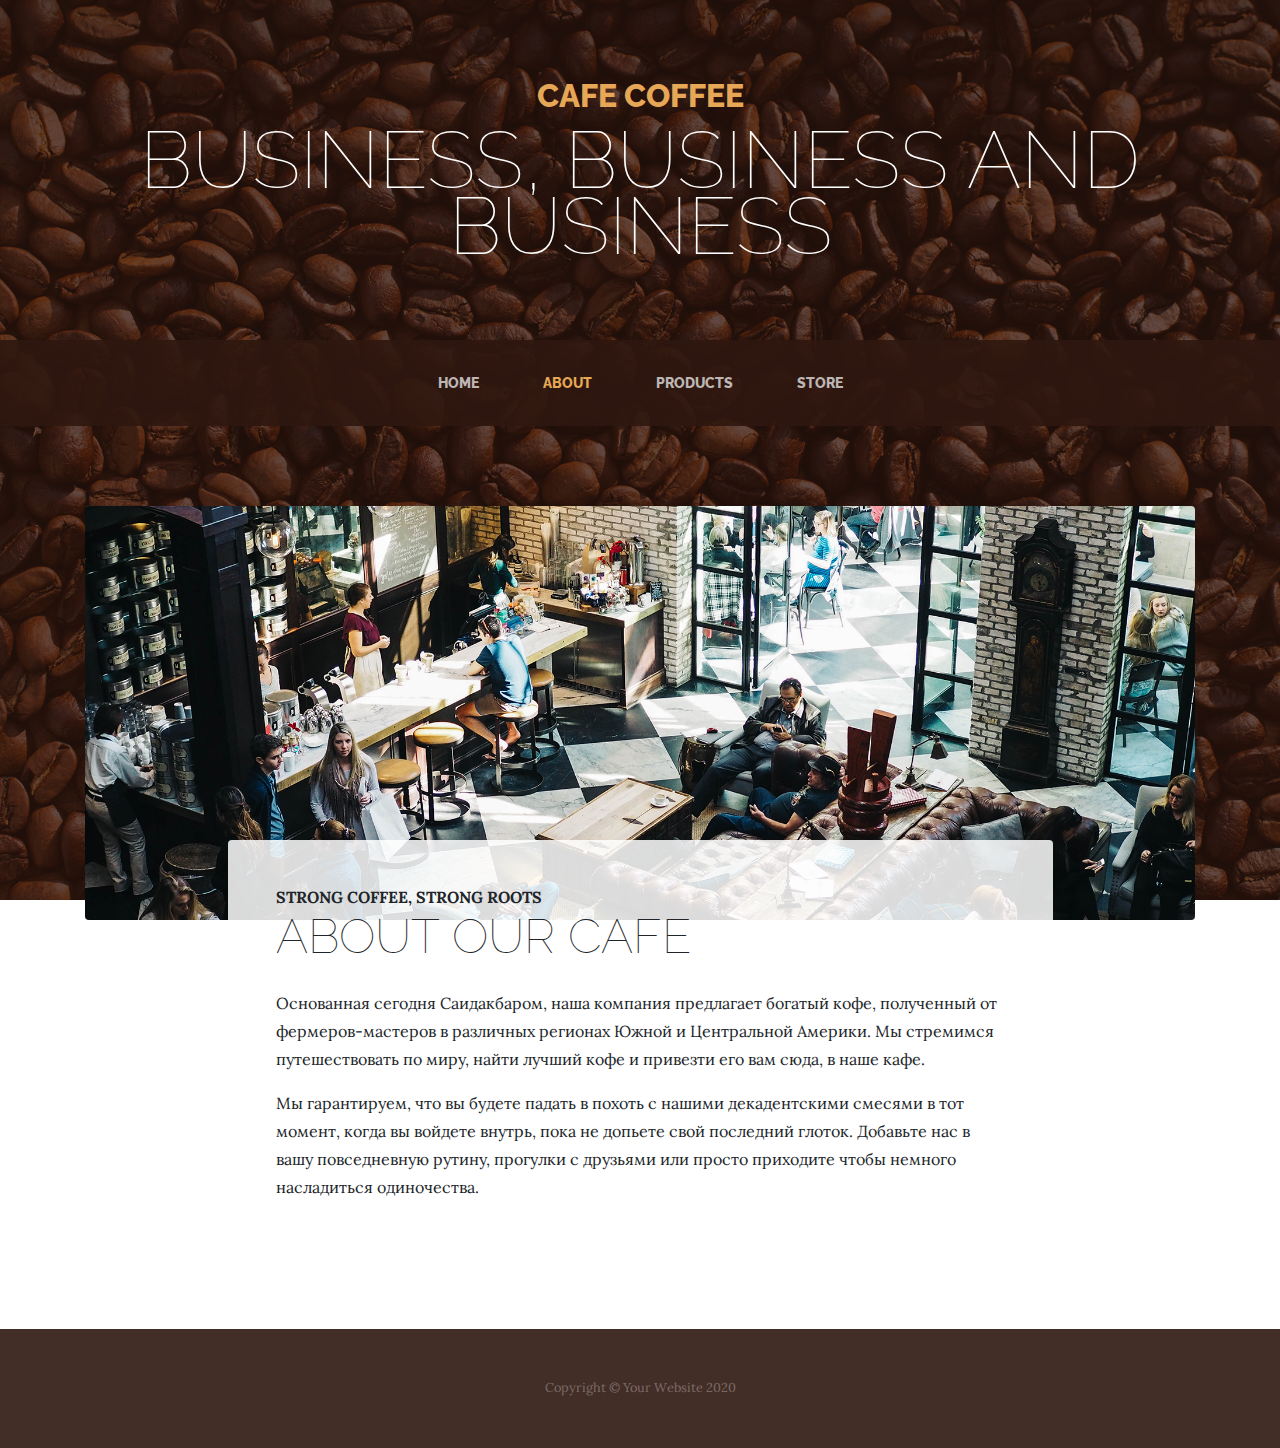
==== about.html @ 03835587 "newdocs" ====
<!DOCTYPE html>
<html lang="en">

<head>

  <meta charset="utf-8">
  <meta name="viewport" content="width=device-width, initial-scale=1, shrink-to-fit=no">
  <meta name="description" content="">
  <meta name="author" content="">

  <title>Saidakbar's homework</title>

  <!-- Bootstrap core CSS -->
  <link href="vendor/bootstrap/css/bootstrap.min.css" rel="stylesheet">

  <!-- Custom fonts for this template -->
  <link href="https://fonts.googleapis.com/css?family=Raleway:100,100i,200,200i,300,300i,400,400i,500,500i,600,600i,700,700i,800,800i,900,900i" rel="stylesheet">
  <link href="https://fonts.googleapis.com/css?family=Lora:400,400i,700,700i" rel="stylesheet">

  <!-- Custom styles for this template -->
  <link href="css/business-casual.min.css" rel="stylesheet">
  <link href="css/business-casual.css" rel="stylesheet">

</head>

<body>

  <h1 class="site-heading text-center text-white d-none d-lg-block">
    <span class="site-heading-upper text-primary mb-3">Cafe Coffee</span>
    <span class="site-heading-lower">Business, business and business</span>
  </h1>

  <!-- Navigation -->
  <nav class="navbar navbar-expand-lg navbar-dark py-lg-4" id="mainNav">
    <div class="container">
      <a class="navbar-brand text-uppercase text-expanded font-weight-bold d-lg-none" href="#">Start Bootstrap</a>
      <button class="navbar-toggler" type="button" data-toggle="collapse" data-target="#navbarResponsive" aria-controls="navbarResponsive" aria-expanded="false" aria-label="Toggle navigation">
        <span class="navbar-toggler-icon"></span>
      </button>
      <div class="collapse navbar-collapse" id="navbarResponsive">
        <ul class="navbar-nav mx-auto">
          <li class="nav-item px-lg-4">
            <a class="nav-link text-uppercase text-expanded" href="index.html">Home
            </a>
          </li>
          <li class="nav-item active px-lg-4">
            <a class="nav-link text-uppercase text-expanded" href="about.html">About</a>
            <span class="sr-only">(current)</span>
          </li>
          <li class="nav-item px-lg-4">
            <a class="nav-link text-uppercase text-expanded" href="products.html">Products</a>
          </li>
          <li class="nav-item px-lg-4">
            <a class="nav-link text-uppercase text-expanded" href="store.html">Store</a>
          </li>
        </ul>
      </div>
    </div>
  </nav>

  <section class="page-section about-heading">
    <div class="container">
      <img class="img-fluid rounded about-heading-img mb-3 mb-lg-0" src="img/about.jpg" alt="">
      <div class="about-heading-content">
        <div class="row">
          <div class="col-xl-9 col-lg-10 mx-auto">
            <div class="bg-faded rounded p-5">
              <h2 class="section-heading mb-4">
                <span class="section-heading-upper">Strong Coffee, Strong Roots</span>
                <span class="section-heading-lower">About Our Cafe</span>
              </h2>
              <p>Основанная сегодня Саидакбаром, наша компания предлагает богатый кофе, полученный от фермеров-мастеров в различных регионах Южной и Центральной Америки. Мы стремимся путешествовать по миру, найти лучший кофе и привезти его вам сюда, в наше кафе.</p>
              <p class="mb-0">Мы гарантируем, что вы будете падать в похоть с нашими декадентскими смесями в тот момент, когда вы войдете внутрь, пока не допьете свой последний глоток. Добавьте нас в вашу повседневную рутину, прогулки с друзьями или просто приходите чтобы немного насладиться  одиночества.</p>
            </div>
          </div>
        </div>
      </div>
    </div>
  </section>

  <footer class="footer text-faded text-center py-5">
    <div class="container">
      <p class="m-0 small">Copyright &copy; Your Website 2020</p>
    </div>
  </footer>

  <!-- Bootstrap core JavaScript -->
  <script src="vendor/jquery/jquery.min.js"></script>
  <script src="vendor/bootstrap/js/bootstrap.bundle.min.js"></script>

</body>

</html>
---- css/business-casual.min.css ----
/*!
 * Start Bootstrap - Business Casual v5.0.9 (https://startbootstrap.com/template-overviews/business-casual)
 * Copyright 2013-2019 Start Bootstrap
 * Licensed under MIT (https://github.com/BlackrockDigital/startbootstrap-business-casual/blob/master/LICENSE)
 */body{font-family:Lora;background-image:linear-gradient(rgba(47,23,15,.65),rgba(47,23,15,.65)),url(../img/bg.jpg);background-attachment:fixed;background-position:center;background-size:cover}h1,h2,h3,h4,h5,h6{font-family:Raleway}p{line-height:1.75}.text-faded{color:rgba(255,255,255,.3)}.site-heading{margin-top:5rem;margin-bottom:5rem;text-transform:uppercase;line-height:1;font-family:Raleway}.site-heading .site-heading-upper{display:block;font-size:2rem;font-weight:800}.site-heading .site-heading-lower{font-size:5rem;font-weight:100;line-height:4rem}.page-section{margin-top:5rem;margin-bottom:5rem}.section-heading{text-transform:uppercase}.section-heading .section-heading-upper{display:block;font-size:1rem;font-weight:800}.section-heading .section-heading-lower{display:block;font-size:3rem;font-weight:100}.bg-faded{background-color:rgba(255,255,255,.85)}#mainNav{background-color:rgba(47,23,15,.9);font-family:Raleway}#mainNav .navbar-brand{color:#e6a756}#mainNav .navbar-nav .nav-item .nav-link{color:rgba(255,255,255,.7);font-weight:800}#mainNav .navbar-nav .nav-item.active .nav-link{color:#e6a756}@media (min-width:992px){#mainNav .navbar-nav .nav-item .nav-link{font-size:.9rem}#mainNav .navbar-nav .nav-item .nav-link:hover{color:rgba(255,255,255,.4)}#mainNav .navbar-nav .nav-item.active .nav-link:hover{color:#e6a756}}.btn-xl{font-weight:700;font-size:.8rem;padding-top:1.5rem;padding-bottom:1.5rem;padding-left:2rem;padding-right:2rem}.intro{position:relative}@media (min-width:992px){.intro .intro-img{width:75%;float:right}.intro .intro-text{left:0;width:60%;margin-top:3rem;position:absolute}.intro .intro-text .intro-button{width:100%;left:0;position:absolute;bottom:-2rem}}@media (min-width:1200px){.intro .intro-text{width:45%}}.cta{padding-top:5rem;padding-bottom:5rem;background-color:rgba(230,167,86,.9)}.cta .cta-inner{position:relative;padding:3rem;margin:.5rem;background-color:rgba(255,255,255,.85)}.cta .cta-inner:before{border-radius:.5rem;content:'';position:absolute;top:-.5rem;bottom:-.5rem;left:-.5rem;right:-.5rem;border:.25rem solid rgba(255,255,255,.85)}@media (min-width:992px){.about-heading .about-heading-img{position:relative;z-index:0}.about-heading .about-heading-content{margin-top:-5rem;position:relative;z-index:1}}@media (min-width:992px){.product-item .product-item-title{position:relative;z-index:1;margin-bottom:-3rem}.product-item .product-item-img{position:relative;z-index:0;max-width:60vw}.product-item .product-item-description{position:relative;z-index:1;margin-top:-3rem;max-width:50vw}}.list-hours{font-size:.9rem}.list-hours .list-hours-item{border-bottom:1px solid rgba(230,167,86,.5);padding-bottom:.25rem;margin-bottom:1rem;font-style:italic}.list-hours .list-hours-item.today{font-weight:700;color:#e6a756}@media (min-width:992px){.list-hours{width:50%;font-size:1.1rem}}.address strong{font-size:1.2rem}.footer{background-color:rgba(47,23,15,.9)}.text-primary{color:#e6a756!important}.bg-primary{background-color:#e6a756!important}.btn{box-shadow:0 3px 3px 0 rgba(33,37,41,.1)}.btn-primary{background-color:#e6a756;border-color:#e6a756}.btn-primary:active,.btn-primary:focus,.btn-primary:hover{background-color:#df902a;border-color:#df902a}.font-weight-light{font-weight:100!important}
---- css/business-casual.css ----
/*!
 * Start Bootstrap - Business Casual v5.0.9 (https://startbootstrap.com/template-overviews/business-casual)
 * Copyright 2013-2019 Start Bootstrap
 * Licensed under MIT (https://github.com/BlackrockDigital/startbootstrap-business-casual/blob/master/LICENSE)
 */

body {
  font-family: 'Lora';
  background-image: linear-gradient(rgba(47, 23, 15, 0.65), rgba(47, 23, 15, 0.65)), url("../img/bg.jpg");
  background-attachment: fixed;
  background-position: center;
  background-size: cover;
}

h1,
h2,
h3,
h4,
h5,
h6 {
  font-family: 'Raleway';
}

p {
  line-height: 1.75;
}

.text-faded {
  color: rgba(255, 255, 255, 0.3);
}

.site-heading {
  margin-top: 5rem;
  margin-bottom: 5rem;
  text-transform: uppercase;
  line-height: 1;
  font-family: 'Raleway';
}

.site-heading .site-heading-upper {
  display: block;
  font-size: 2rem;
  font-weight: 800;
}

.site-heading .site-heading-lower {
  font-size: 5rem;
  font-weight: 100;
  line-height: 4rem;
}

.page-section {
  margin-top: 5rem;
  margin-bottom: 5rem;
}

.section-heading {
  text-transform: uppercase;
}

.section-heading .section-heading-upper {
  display: block;
  font-size: 1rem;
  font-weight: 800;
  font-family:  Lora;
}

.section-heading .section-heading-lower {
  display: block;
  font-size: 3rem;
  font-weight: 100;
}

.bg-faded {
  background-color: rgba(255, 255, 255, 0.85);
}

#mainNav {
  background-color: rgba(47, 23, 15, 0.9);
  font-family: 'Raleway';
}

#mainNav .navbar-brand {
  color: #e6a756;
}

#mainNav .navbar-nav .nav-item .nav-link {
  color: rgba(255, 255, 255, 0.7);
  font-weight: 800;
}

#mainNav .navbar-nav .nav-item.active .nav-link {
  color: #e6a756;
}

@media (min-width: 992px) {
  #mainNav .navbar-nav .nav-item .nav-link {
    font-size: 0.9rem;
  }
  #mainNav .navbar-nav .nav-item .nav-link:hover {
    color: rgba(255, 255, 255, 0.4);
  }
  #mainNav .navbar-nav .nav-item.active .nav-link:hover {
    color: #e6a756;
  }
}

.btn-xl {
  font-weight: 700;
  font-size: 0.8rem;
  padding-top: 1.5rem;
  padding-bottom: 1.5rem;
  padding-left: 2rem;
  padding-right: 2rem;
}

.intro {
  position: relative;
}

@media (min-width: 992px) {
  .intro .intro-img {
    width: 75%;
    float: right;
  }
  .intro .intro-text {
    left: 0;
    width: 60%;
    margin-top: 3rem;
    position: absolute;
  }
  .intro .intro-text .intro-button {
    width: 100%;
    left: 0;
    position: absolute;
    bottom: -2rem;
  }
}

@media (min-width: 1200px) {
  .intro .intro-text {
    width: 45%;
  }
}

.cta {
  padding-top: 5rem;
  padding-bottom: 5rem;
  background-color: rgba(230, 167, 86, 0.9);
}

.cta .cta-inner {
  position: relative;
  padding: 3rem;
  margin: 0.5rem;
  background-color: rgba(255, 255, 255, 0.85);
}

.cta .cta-inner:before {
  border-radius: 0.5rem;
  content: '';
  position: absolute;
  top: -0.5rem;
  bottom: -0.5rem;
  left: -0.5rem;
  right: -0.5rem;
  border: 0.25rem solid rgba(255, 255, 255, 0.85);
}

@media (min-width: 992px) {
  .about-heading .about-heading-img {
    position: relative;
    z-index: 0;
  }
  .about-heading .about-heading-content {
    margin-top: -5rem;
    position: relative;
    z-index: 1;
  }
}

@media (min-width: 992px) {
  .product-item .product-item-title {
    position: relative;
    z-index: 1;
    margin-bottom: -3rem;
  }
  .product-item .product-item-img {
    position: relative;
    z-index: 0;
    max-width: 60vw;
  }
  .product-item .product-item-description {
    position: relative;
    z-index: 1;
    margin-top: -3rem;
    max-width: 50vw;
  }
}

.list-hours {
  font-size: 0.9rem;
}

.list-hours .list-hours-item {
  border-bottom: 1px solid rgba(230, 167, 86, 0.5);
  padding-bottom: .25rem;
  margin-bottom: 1rem;
  font-style: italic;
}

.list-hours .list-hours-item.today {
  font-weight: bold;
  color: #e6a756;
}

@media (min-width: 992px) {
  .list-hours {
    width: 50%;
    font-size: 1.1rem;
  }
}

.address strong {
  font-size: 1.2rem;
}

.footer {
  background-color: rgba(47, 23, 15, 0.9);
}

.text-primary {
  color: #e6a756 !important;
}

.bg-primary {
  background-color: #e6a756 !important;
}

.btn {
  box-shadow: 0px 3px 3px 0px rgba(33, 37, 41, 0.1);
}

.btn-primary {
  background-color: #e6a756;
  border-color: #e6a756;
}

.btn-primary:hover, .btn-primary:focus, .btn-primary:active {
  background-color: #df902a;
  border-color: #df902a;
}

.font-weight-light {
  font-weight: 100 !important;
}
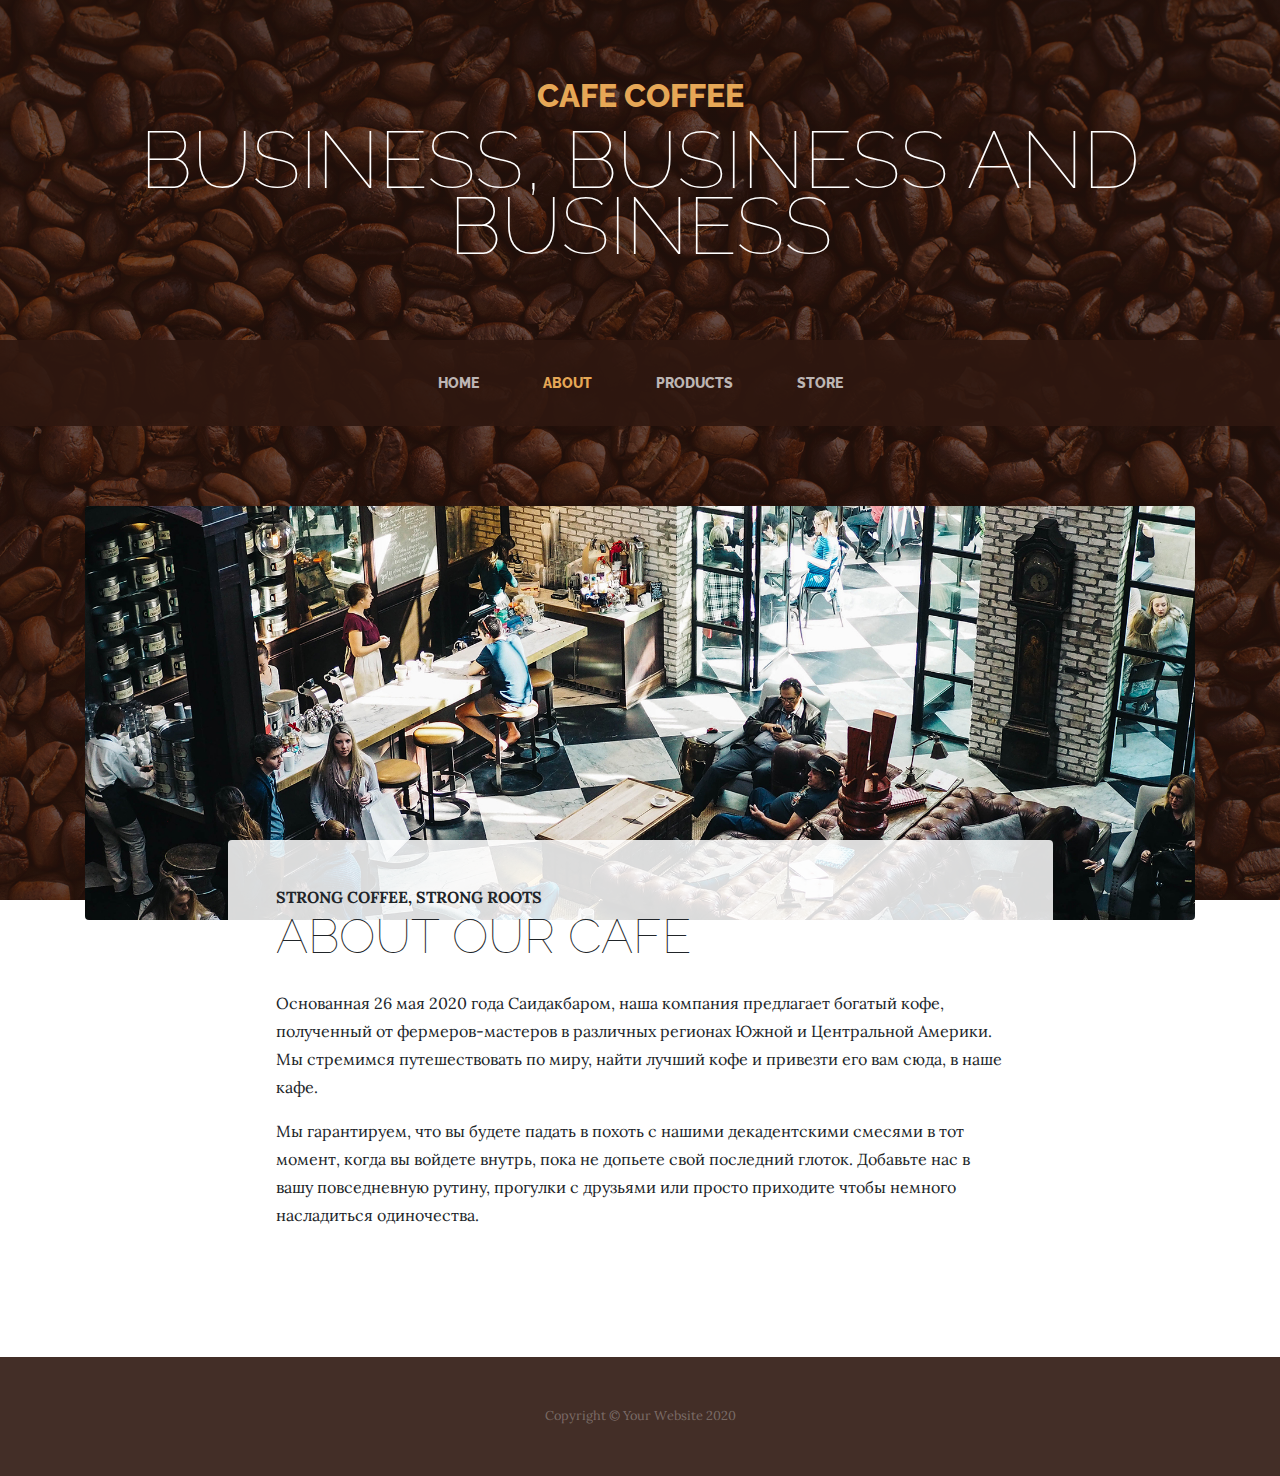
==== commit 61f867b8: "feat: updated index and about" ====
--- a/about.html
+++ b/about.html
@@ -69,7 +69,7 @@
                 <span class="section-heading-upper">Strong Coffee, Strong Roots</span>
                 <span class="section-heading-lower">About Our Cafe</span>
               </h2>
-              <p>Основанная сегодня Саидакбаром, наша компания предлагает богатый кофе, полученный от фермеров-мастеров в различных регионах Южной и Центральной Америки. Мы стремимся путешествовать по миру, найти лучший кофе и привезти его вам сюда, в наше кафе.</p>
+              <p>Основанная 26 мая 2020 года Саидакбаром, наша компания предлагает богатый кофе, полученный от фермеров-мастеров в различных регионах Южной и Центральной Америки. Мы стремимся путешествовать по миру, найти лучший кофе и привезти его вам сюда, в наше кафе.</p>
               <p class="mb-0">Мы гарантируем, что вы будете падать в похоть с нашими декадентскими смесями в тот момент, когда вы войдете внутрь, пока не допьете свой последний глоток. Добавьте нас в вашу повседневную рутину, прогулки с друзьями или просто приходите чтобы немного насладиться  одиночества.</p>
             </div>
           </div>
